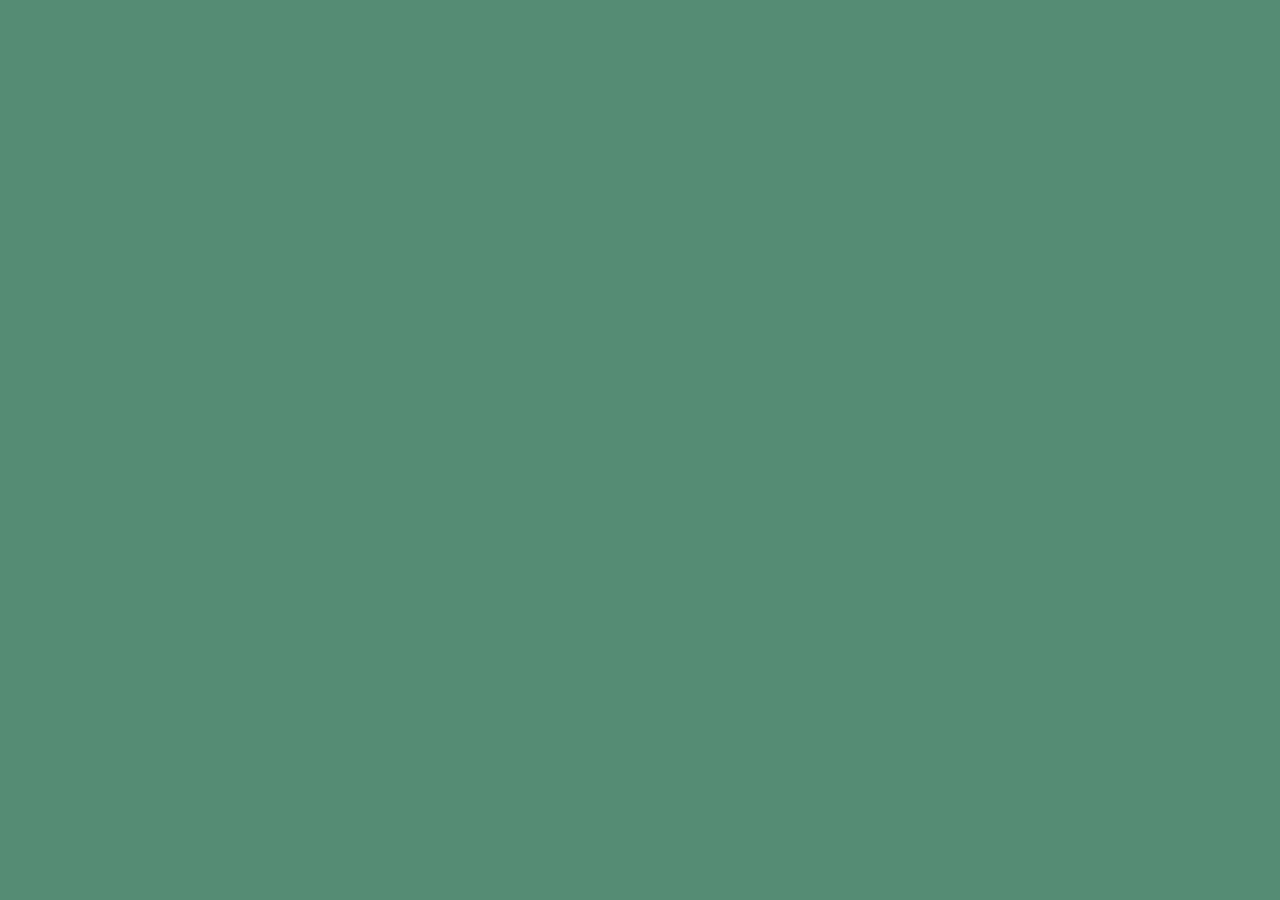
==== index.html @ e0ce7c77 "basic setup stuffff" ====
<!doctype html>
<html lang="en" class="no-js">
<head>
	<meta charset="utf-8">
	<meta http-equiv="X-UA-Compatible" content="IE=edge,chrome=1">
	<title>a mark for your book</title>
	<meta name="viewport" content="width=device-width, initial-scale=1">
	<link rel="stylesheet" href="stylesheets/css/style.css">
	<link rel="stylesheet" href="http://fonts.googleapis.com/css?family=Cardo:400,400italic,700">
	<script src="js/vendor/modernizr.js"></script>
</head>
<body>
	
	<section class="wrapper">
		
	</section>


<script src="http://ajax.googleapis.com/ajax/libs/jquery/1.10.2/jquery.min.js"></script>
<script>window.jQuery || document.write('<script src="js/vendor/jquery.js"><\/script>')</script>
<script src="js/vendor/util.js"></script>
<script src="js/src/scripts.js"></script>
<!-- GA to be added later... -->
</body>
</html>
---- stylesheets/css/style.css ----
/* compass */
/* line 17, ../../../.rvm/gems/ruby-1.9.3-p0/gems/compass-0.12.2/frameworks/compass/stylesheets/compass/reset/_utilities.scss */
html, body, div, span, applet, object, iframe,
h1, h2, h3, h4, h5, h6, p, blockquote, pre,
a, abbr, acronym, address, big, cite, code,
del, dfn, em, img, ins, kbd, q, s, samp,
small, strike, strong, sub, sup, tt, var,
b, u, i, center,
dl, dt, dd, ol, ul, li,
fieldset, form, label, legend,
table, caption, tbody, tfoot, thead, tr, th, td,
article, aside, canvas, details, embed,
figure, figcaption, footer, header, hgroup,
menu, nav, output, ruby, section, summary,
time, mark, audio, video {
  margin: 0;
  padding: 0;
  border: 0;
  font: inherit;
  font-size: 100%;
  vertical-align: baseline;
}

/* line 22, ../../../.rvm/gems/ruby-1.9.3-p0/gems/compass-0.12.2/frameworks/compass/stylesheets/compass/reset/_utilities.scss */
html {
  line-height: 1;
}

/* line 24, ../../../.rvm/gems/ruby-1.9.3-p0/gems/compass-0.12.2/frameworks/compass/stylesheets/compass/reset/_utilities.scss */
ol, ul {
  list-style: none;
}

/* line 26, ../../../.rvm/gems/ruby-1.9.3-p0/gems/compass-0.12.2/frameworks/compass/stylesheets/compass/reset/_utilities.scss */
table {
  border-collapse: collapse;
  border-spacing: 0;
}

/* line 28, ../../../.rvm/gems/ruby-1.9.3-p0/gems/compass-0.12.2/frameworks/compass/stylesheets/compass/reset/_utilities.scss */
caption, th, td {
  text-align: left;
  font-weight: normal;
  vertical-align: middle;
}

/* line 30, ../../../.rvm/gems/ruby-1.9.3-p0/gems/compass-0.12.2/frameworks/compass/stylesheets/compass/reset/_utilities.scss */
q, blockquote {
  quotes: none;
}
/* line 103, ../../../.rvm/gems/ruby-1.9.3-p0/gems/compass-0.12.2/frameworks/compass/stylesheets/compass/reset/_utilities.scss */
q:before, q:after, blockquote:before, blockquote:after {
  content: "";
  content: none;
}

/* line 32, ../../../.rvm/gems/ruby-1.9.3-p0/gems/compass-0.12.2/frameworks/compass/stylesheets/compass/reset/_utilities.scss */
a img {
  border: none;
}

/* line 116, ../../../.rvm/gems/ruby-1.9.3-p0/gems/compass-0.12.2/frameworks/compass/stylesheets/compass/reset/_utilities.scss */
article, aside, details, figcaption, figure, footer, header, hgroup, menu, nav, section, summary {
  display: block;
}

/* setup */
/* colors */
/* dimensions */
/* breakpoints */
/* @group miscellaneous placeholders */
/* @end */
/* @group various mixins */
/* stole this from one of the Viget Labs repos */
/* @end */
/* @group media queries */
/* @end */
/* @group animations */
/* @end */
/* layout */
/* @group general styling */
/* line 2, ../sass/_base.scss */
* {
  -webkit-box-sizing: border-box;
  -moz-box-sizing: border-box;
  box-sizing: border-box;
  -webkit-appearance: none;
}

/* line 7, ../sass/_base.scss */
body {
  background-color: #558c74;
  font-family: Cardo, serif;
}

/* line 14, ../sass/_base.scss */
p {
  line-height: 1.2;
}

/* line 18, ../sass/_base.scss */
::selection {
  background: #e6c47c;
}

/* line 22, ../sass/_base.scss */
::-moz-selection {
  background: #e6c47c;
}

/* @end */
/* @group additional styling */
/* line 29, ../sass/_base.scss */
.hide {
  display: none;
}

/* line 33, ../sass/_base.scss */
.hide-text {
  display: block;
  overflow: hidden;
  text-indent: 100%;
  white-space: nowrap;
}

/* @end */
/* @group wrapper */
/* line 2, ../sass/_grid.scss */
.wrapper {
  width: 100%;
}

/* @end */
/* content */
/* @group wrapper */
/* @end */
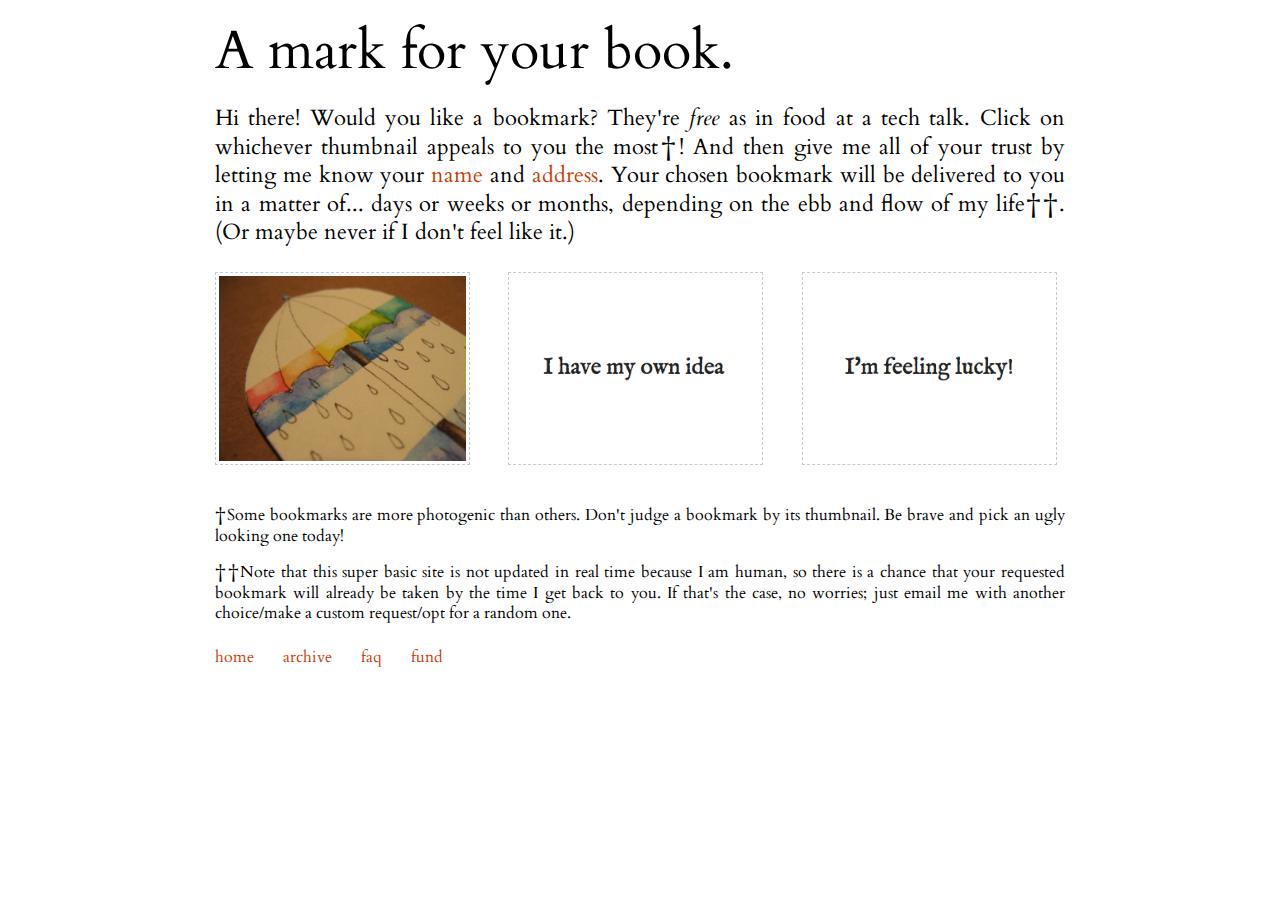
==== commit 81131af6: "most of it's there" ====
--- a/index.html
+++ b/index.html
@@ -3,18 +3,70 @@
 <head>
 	<meta charset="utf-8">
 	<meta http-equiv="X-UA-Compatible" content="IE=edge,chrome=1">
-	<title>a mark for your book</title>
+	<title>a mark for your book · home</title>
 	<meta name="viewport" content="width=device-width, initial-scale=1">
 	<link rel="stylesheet" href="stylesheets/css/style.css">
-	<link rel="stylesheet" href="http://fonts.googleapis.com/css?family=Cardo:400,400italic,700">
+	<link rel="stylesheet" href="http://fonts.googleapis.com/css?family=Cardo:400,400italic,700|IM+Fell+English:400,400italic">
 	<script src="js/vendor/modernizr.js"></script>
 </head>
 <body>
 	
 	<section class="wrapper">
+
+		<h1>A mark for your book.</h1>
+		<p>
+			Hi there! Would you like a bookmark? They're <span class="em">free</span> as in food at a tech talk. Click on whichever thumbnail appeals to you the most†! And then give me all of your trust by letting me know your <span class="highlight">name</span> and <span class="highlight">address</span>. Your chosen bookmark will be delivered to you in a matter of... days or weeks or months, depending on the ebb and flow of my life††. (Or maybe never if I don't feel like it.)
+		</p>
 		
+
+		<section class="thumbs clear-after">
+			<div class="tn col-1">
+				<a href="mailto:notajingoist@gmail.com?subject=I%20want%20the%20rain%20bookmark%20(#00)!" class="img-link">
+					<img src="images/current/rain-tn.jpg">
+				</a>
+			</div>
+			<div class="tn col-2">
+				<a href="mailto:notajingoist@gmail.com?subject=I%20want%20to%20make%20a%20custom%20request!" class="img-link">
+					<img src="images/current/custom-tn.png">
+				</a>
+			</div>
+			<div class="tn col-3">
+				<a href="mailto:notajingoist@gmail.com?subject=I%20want%20a%20random%20bookmark!" class="img-link">
+					<img src="images/current/random-tn.png">
+				</a>
+			</div>
+			
+			<!-- <div class="tn col-1 clear"></div>
+			<div class="tn col-2"></div>
+			<div class="tn col-3"></div> -->
+		</section>
+
+		<p class="footnote">
+			†Some bookmarks are more photogenic than others. Don't judge a bookmark by its thumbnail. Be brave and pick an ugly looking one today!
+		</p>
+		<p class="footnote">
+			††Note that this super basic site is not updated in real time because I am human, so there is a chance that your requested bookmark will already be taken by the time I get back to you. If that's the case, no worries; just email me with another choice/make a custom request/opt for a random one.
+		</p>
+	
+		<nav>
+			<ul>
+				<li>
+					<a href="index.html">home</a>
+				</li>
+				<li>
+					<a href="archive.html">archive</a>
+				</li>
+				<li>
+					<a href="faq.html">faq</a>
+				</li>
+				<li>
+					<a href="fund.html">fund</a>
+				</li>
+			</ul>
+		</nav>	
 	</section>
 
+	
 
 <script src="http://ajax.googleapis.com/ajax/libs/jquery/1.10.2/jquery.min.js"></script>
 <script>window.jQuery || document.write('<script src="js/vendor/jquery.js"><\/script>')</script>
--- a/stylesheets/css/style.css
+++ b/stylesheets/css/style.css
@@ -66,9 +66,17 @@
 
 /* setup */
 /* colors */
-/* dimensions */
 /* breakpoints */
 /* @group miscellaneous placeholders */
+/* line 2, ../sass/_placeholders.scss */
+.wrapper {
+  left: 0;
+  margin-left: auto;
+  margin-right: auto;
+  position: absolute;
+  right: 0;
+}
+
 /* @end */
 /* @group various mixins */
 /* stole this from one of the Viget Labs repos */
@@ -89,33 +97,54 @@
 
 /* line 7, ../sass/_base.scss */
 body {
-  background-color: #558c74;
-  font-family: Cardo, serif;
-}
-
-/* line 14, ../sass/_base.scss */
+  background-color: white;
+  font-family: "IM Fell English", Cardo, serif;
+}
+
+/* line 15, ../sass/_base.scss */
+::selection {
+  background: #d1d128;
+}
+
+/* line 19, ../sass/_base.scss */
+::-moz-selection {
+  background: #d1d128;
+}
+
+/* line 23, ../sass/_base.scss */
+a {
+  color: #cc3d0a;
+  display: inline-block;
+  line-height: 1;
+  text-decoration: none;
+}
+/* line 29, ../sass/_base.scss */
+a:hover {
+  border-bottom: 1px dashed #cccccc;
+  color: #cccccc;
+}
+/* line 34, ../sass/_base.scss */
+a.img-link {
+  display: block;
+}
+/* line 37, ../sass/_base.scss */
+a.img-link:hover {
+  border: none;
+}
+
+/* line 43, ../sass/_base.scss */
 p {
-  line-height: 1.2;
-}
-
-/* line 18, ../sass/_base.scss */
-::selection {
-  background: #e6c47c;
-}
-
-/* line 22, ../sass/_base.scss */
-::-moz-selection {
-  background: #e6c47c;
+  line-height: 1.3;
 }
 
 /* @end */
 /* @group additional styling */
-/* line 29, ../sass/_base.scss */
+/* line 52, ../sass/_base.scss */
 .hide {
   display: none;
 }
 
-/* line 33, ../sass/_base.scss */
+/* line 56, ../sass/_base.scss */
 .hide-text {
   display: block;
   overflow: hidden;
@@ -123,14 +152,160 @@
   white-space: nowrap;
 }
 
+/* line 65, ../sass/_base.scss */
+.clear-after:before, .clear-after:after {
+  content: '';
+  display: table;
+}
+/* line 70, ../sass/_base.scss */
+.clear-after:after {
+  clear: both;
+}
+
+/* line 75, ../sass/_base.scss */
+.clear {
+  clear: both;
+}
+
+/* line 79, ../sass/_base.scss */
+.em {
+  font-style: italic;
+  font-weight: 400;
+}
+
+/* line 84, ../sass/_base.scss */
+.highlight {
+  color: #cc3d0a;
+}
+
+/* line 88, ../sass/_base.scss */
+.caps {
+  text-transform: uppercase;
+}
+
 /* @end */
 /* @group wrapper */
-/* line 2, ../sass/_grid.scss */
-.wrapper {
-  width: 100%;
-}
-
 /* @end */
 /* content */
 /* @group wrapper */
-/* @end */
+/* line 2, ../sass/_content.scss */
+.wrapper {
+  -webkit-box-sizing: border-box;
+  -moz-box-sizing: border-box;
+  box-sizing: border-box;
+  display: block;
+  font-size: 22px;
+  margin: 0 auto;
+  max-width: 900px;
+  padding: 25px;
+  width: 90%;
+}
+/* line 16, ../sass/_content.scss */
+.wrapper h1 {
+  font-size: 54px;
+  margin-bottom: 25px;
+}
+/* line 21, ../sass/_content.scss */
+.wrapper p {
+  text-align: justify;
+}
+/* line 24, ../sass/_content.scss */
+.wrapper p.footnote {
+  font-size: 16px;
+  margin-top: 15px;
+}
+/* line 31, ../sass/_content.scss */
+.wrapper ul.qa li {
+  margin-bottom: 40px;
+}
+/* line 34, ../sass/_content.scss */
+.wrapper ul.qa li p {
+  margin-bottom: 5px;
+  text-align: left;
+}
+/* line 40, ../sass/_content.scss */
+.wrapper ul.qa li .q,
+.wrapper ul.qa li .a {
+  padding-right: 25px;
+}
+/* line 44, ../sass/_content.scss */
+.wrapper ul.qa li .q {
+  color: #cc3d0a;
+}
+/* line 48, ../sass/_content.scss */
+.wrapper ul.qa li .a {
+  color: #cccccc;
+}
+@media only screen and (max-width: 720px) {
+  /* line 31, ../sass/_content.scss */
+  .wrapper ul.qa li {
+    margin-bottom: 30px;
+  }
+}
+@media only screen and (max-width: 720px) {
+  /* line 2, ../sass/_content.scss */
+  .wrapper {
+    font-size: 16px;
+  }
+  /* line 61, ../sass/_content.scss */
+  .wrapper h1 {
+    font-size: 32px;
+  }
+  /* line 66, ../sass/_content.scss */
+  .wrapper p.footnote {
+    font-size: 12px;
+  }
+}
+
+/* @end */
+/* @group thumbs */
+/* line 75, ../sass/_content.scss */
+.thumbs {
+  margin-top: 25px;
+}
+/* line 77, ../sass/_content.scss */
+.thumbs .tn {
+  -webkit-transition: all 0.2s ease-in-out;
+  -webkit-transition-delay: 0;
+  -moz-transition: all 0.2s ease-in-out 0;
+  -o-transition: all 0.2s ease-in-out 0;
+  transition: all 0.2s ease-in-out 0;
+  border: 1px dashed #cccccc;
+  display: block;
+  float: left;
+  margin-bottom: 25px;
+  opacity: 1;
+  padding: 3px;
+  width: 30%;
+}
+/* line 87, ../sass/_content.scss */
+.thumbs .tn img {
+  width: 100%;
+  height: auto;
+  display: block;
+}
+/* line 93, ../sass/_content.scss */
+.thumbs .tn.col-2 {
+  margin-left: 4.5%;
+  margin-right: 4.5%;
+}
+/* line 98, ../sass/_content.scss */
+.thumbs .tn:hover {
+  cursor: pointer;
+  opacity: 0.5;
+}
+
+/* @end */
+/* @group footer */
+/* line 108, ../sass/_content.scss */
+nav {
+  font-size: 16px;
+  margin-top: 25px;
+}
+/* line 113, ../sass/_content.scss */
+nav ul li {
+  display: inline-block;
+  padding-right: 25px;
+}
+
+/* @end */
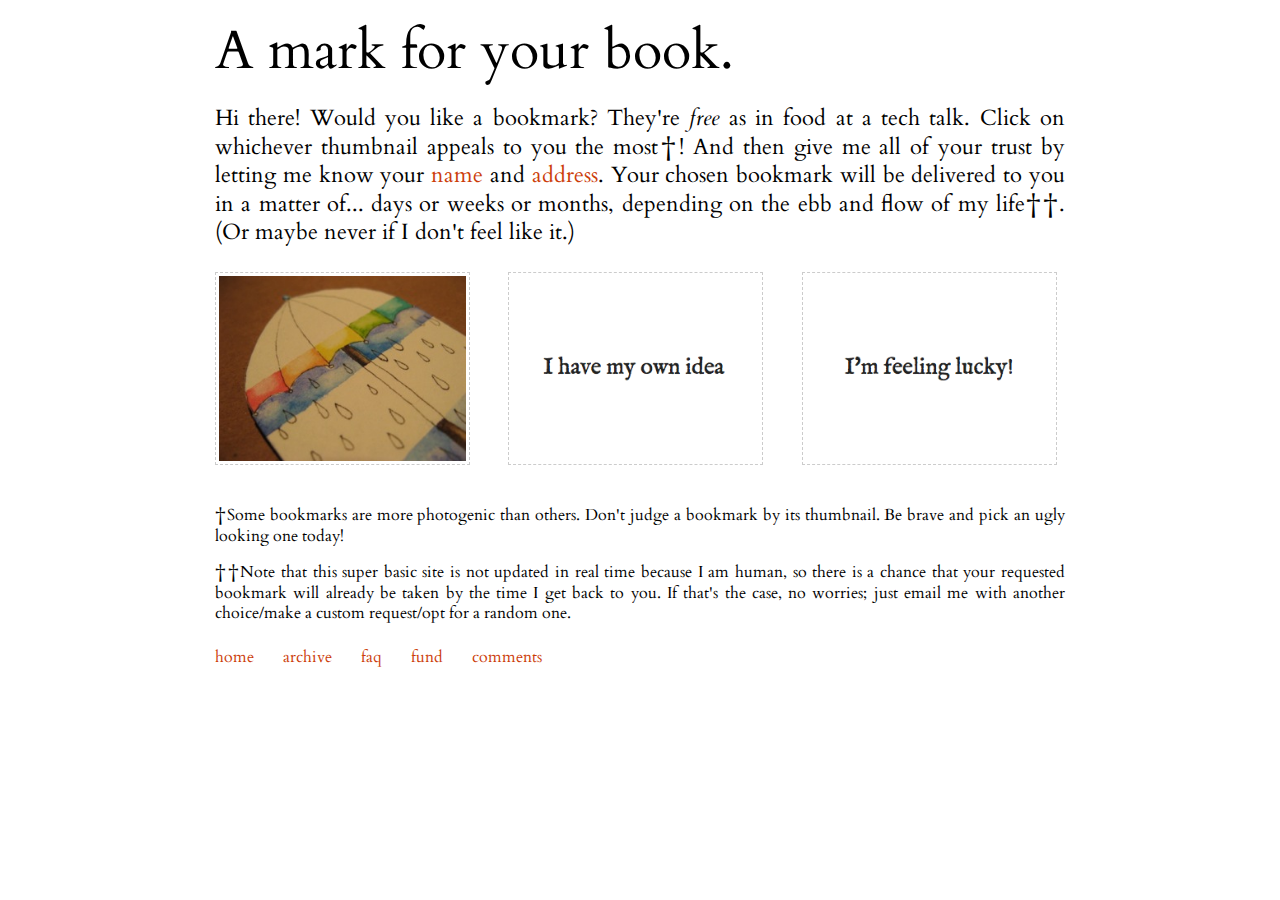
==== commit 5e78b22f: "comments and other fixes" ====
--- a/index.html
+++ b/index.html
@@ -51,7 +51,7 @@
 		<nav>
 			<ul>
 				<li>
-					<a href="index.html">home</a>
+					<a href="/">home</a>
 				</li>
 				<li>
 					<a href="archive.html">archive</a>
@@ -62,8 +62,11 @@
 				<li>
 					<a href="fund.html">fund</a>
 				</li>
+				<li>
+					<a href="comments.html">comments</a>
+				</li>
 			</ul>
-		</nav>	
+		</nav>
 	</section>
 
 	
@@ -72,6 +75,15 @@
 <script>window.jQuery || document.write('<script src="js/vendor/jquery.js"><\/script>')</script>
 <script src="js/vendor/util.js"></script>
 <script src="js/src/scripts.js"></script>
-<!-- GA to be added later... -->
+<script>
+  (function(i,s,o,g,r,a,m){i['GoogleAnalyticsObject']=r;i[r]=i[r]||function(){
+  (i[r].q=i[r].q||[]).push(arguments)},i[r].l=1*new Date();a=s.createElement(o),
+  m=s.getElementsByTagName(o)[0];a.async=1;a.src=g;m.parentNode.insertBefore(a,m)
+  })(window,document,'script','//www.google-analytics.com/analytics.js','ga');
+
+  ga('create', 'UA-46657018-1', 'amarkforyourbook.com');
+  ga('send', 'pageview');
+
+</script>
 </body>
 </html>--- a/stylesheets/css/style.css
+++ b/stylesheets/css/style.css
@@ -305,7 +305,16 @@
 /* line 113, ../sass/_content.scss */
 nav ul li {
   display: inline-block;
+}
+/* line 115, ../sass/_content.scss */
+nav ul li:not(:last-child) {
   padding-right: 25px;
 }
-
-/* @end */
+@media only screen and (max-width: 720px) {
+  /* line 108, ../sass/_content.scss */
+  nav {
+    font-size: 12px;
+  }
+}
+
+/* @end */
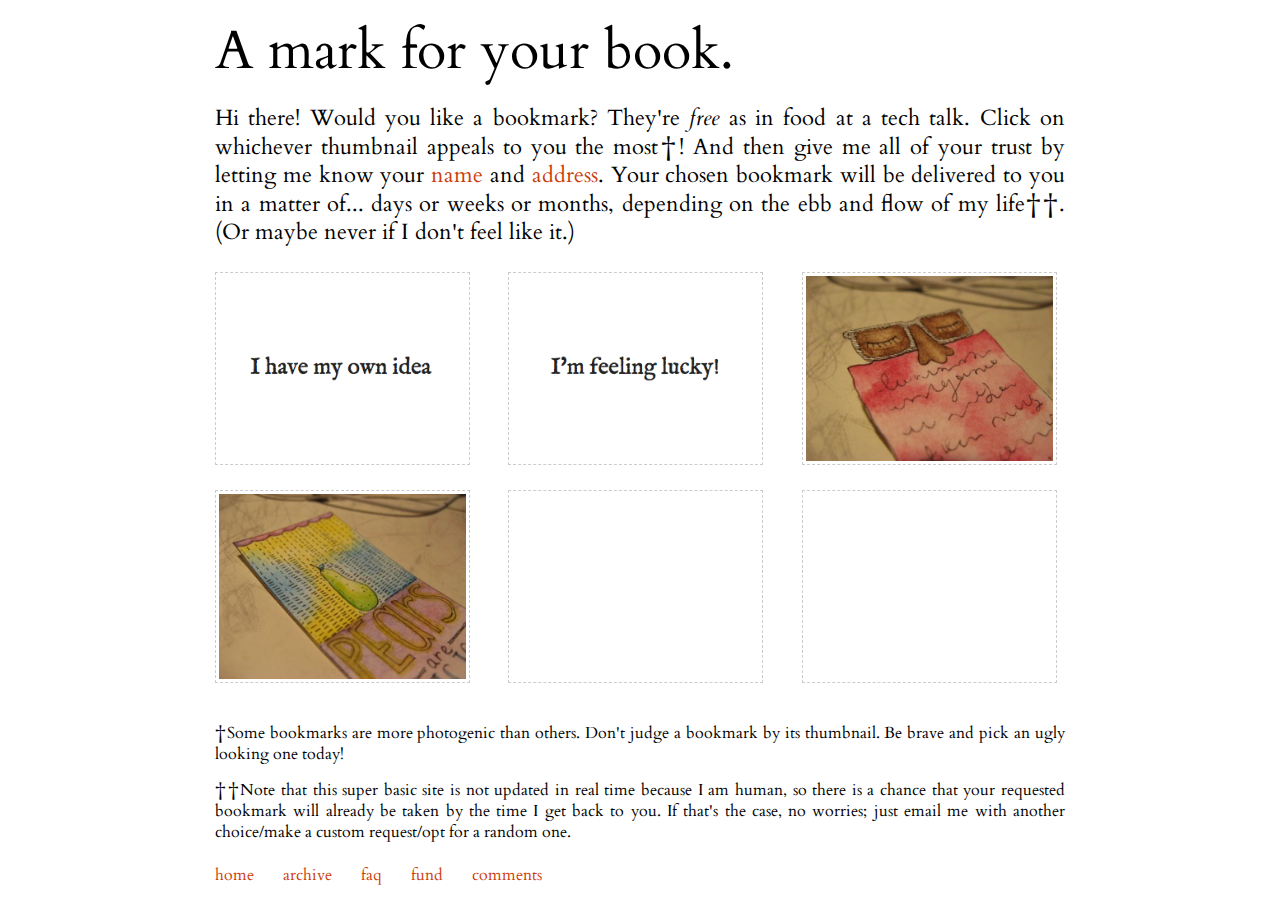
==== commit 4a1eb1c7: "new bookmarrrkss plus thumbnail hover thinggg" ====
--- a/index.html
+++ b/index.html
@@ -20,22 +20,40 @@
 		
 
 		<section class="thumbs clear-after">
-			<div class="tn col-1">
-				<a href="mailto:notajingoist@gmail.com?subject=I%20want%20the%20rain%20bookmark%20(#00)!" class="img-link">
-					<img src="images/current/rain-tn.jpg">
-				</a>
-			</div>
-			<div class="tn col-2">
+			<div class="tn tn-clickable col-1">
 				<a href="mailto:notajingoist@gmail.com?subject=I%20want%20to%20make%20a%20custom%20request!" class="img-link">
 					<img src="images/current/custom-tn.png">
 				</a>
 			</div>
-			<div class="tn col-3">
+			<div class="tn tn-clickable col-2">
 				<a href="mailto:notajingoist@gmail.com?subject=I%20want%20a%20random%20bookmark!" class="img-link">
 					<img src="images/current/random-tn.png">
 				</a>
 			</div>
+			<div class="tn tn-clickable col-3">
+				<a href="mailto:notajingoist@gmail.com?subject=I%20want%20the%20scribble%20bookmark!" class="img-link">
+					<img src="images/current/scribble-tn.jpg" class="animate">
+				</a>
+			</div>
+
+			<div class="tn tn-clickable col-1">
+				<a href="mailto:notajingoist@gmail.com?subject=I%20want%20the%20pear%20bookmark!" class="img-link">
+					<img src="images/current/pear-tn.jpg" class="animate">
+				</a>
+			</div>
+			<div class="tn col-2">
+				<img src="images/current/blank-tn.png">
+			</div>
+			<div class="tn col-3">
+				<img src="images/current/blank-tn.png">
+			</div>
 			
+			<!-- <div class="tn tn-clickable col-1">
+				<a href="mailto:notajingoist@gmail.com?subject=I%20want%20the%20rain%20bookmark!" class="img-link">
+					<img src="images/current/rain-tn.jpg">
+				</a>
+			</div> -->
+
 			<!-- <div class="tn col-1 clear"></div>
 			<div class="tn col-2"></div>
 			<div class="tn col-3"></div> -->
--- a/stylesheets/css/style.css
+++ b/stylesheets/css/style.css
@@ -289,29 +289,29 @@
   margin-left: 4.5%;
   margin-right: 4.5%;
 }
-/* line 98, ../sass/_content.scss */
-.thumbs .tn:hover {
+/* line 99, ../sass/_content.scss */
+.thumbs .tn.tn-clickable:hover {
   cursor: pointer;
   opacity: 0.5;
 }
 
 /* @end */
 /* @group footer */
-/* line 108, ../sass/_content.scss */
+/* line 110, ../sass/_content.scss */
 nav {
   font-size: 16px;
   margin-top: 25px;
 }
-/* line 113, ../sass/_content.scss */
+/* line 115, ../sass/_content.scss */
 nav ul li {
   display: inline-block;
 }
-/* line 115, ../sass/_content.scss */
+/* line 117, ../sass/_content.scss */
 nav ul li:not(:last-child) {
   padding-right: 25px;
 }
 @media only screen and (max-width: 720px) {
-  /* line 108, ../sass/_content.scss */
+  /* line 110, ../sass/_content.scss */
   nav {
     font-size: 12px;
   }
